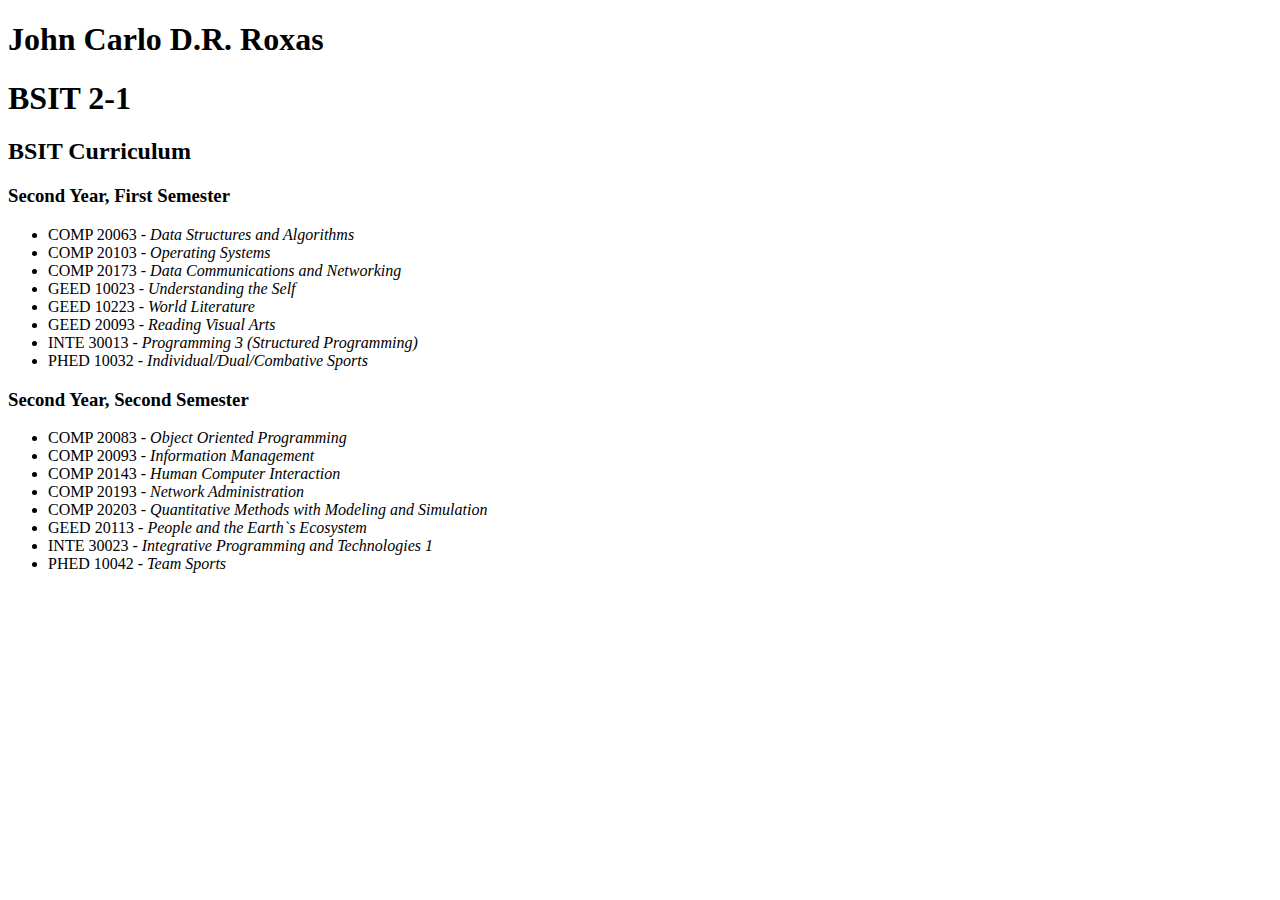
==== index.html @ a17a866a "Add files via upload" ====
<!DOCTYPE html>
<html lang="en">

<head>
    <meta charset="UTF-8">
    <meta http-equiv="X-UA-Compatible" content="IE=edge">
    <meta name="viewport" content="width=device-width, initial-scale=1.0">
    <link rel="shortcut icon" href="isitelogo.png" type="image/x-icon?">
    <title>BSIT_Curriculum</title>
</head>

<body>
    <h1>John Carlo D.R. Roxas</h1>
    <h1>BSIT 2-1</h1>
    <h2>BSIT Curriculum</h2>
    <h3>Second Year, First Semester</h3>


    <ul>
        <li>COMP 20063 - <i> Data Structures and Algorithms </i></li>
        <li>COMP 20103 - <i> Operating Systems </i></li>
        <li>COMP 20173 - <i> Data Communications and Networking </i></li>
        <li>GEED 10023 - <i> Understanding the Self </i></li>
        <li>GEED 10223 - <i> World Literature </i></li>
        <li>GEED 20093 - <i> Reading Visual Arts </i></li>
        <li>INTE 30013 - <i> Programming 3 (Structured Programming) </i></li>
        <li>PHED 10032 - <i> Individual/Dual/Combative Sports </i></li>
    </ul>

    <h3>Second Year, Second Semester</h3>

    <ul>
        <li>COMP 20083 - <i>Object Oriented Programming</i></li>
        <li>COMP 20093 - <i>Information Management</i></li>
        <li>COMP 20143 - <i>Human Computer Interaction </i></li>
        <li>COMP 20193 - <i>Network Administration </i></li>
        <li>COMP 20203 - <i>Quantitative Methods with Modeling and Simulation</i></li>
        <li>GEED 20113 - <i>People and the Earth`s Ecosystem</i></li>
        <li>INTE 30023 - <i>Integrative Programming and Technologies 1 </i></li>
        <li>PHED 10042 - <i>Team Sports</i></li>
    </ul>

</body>

</html>
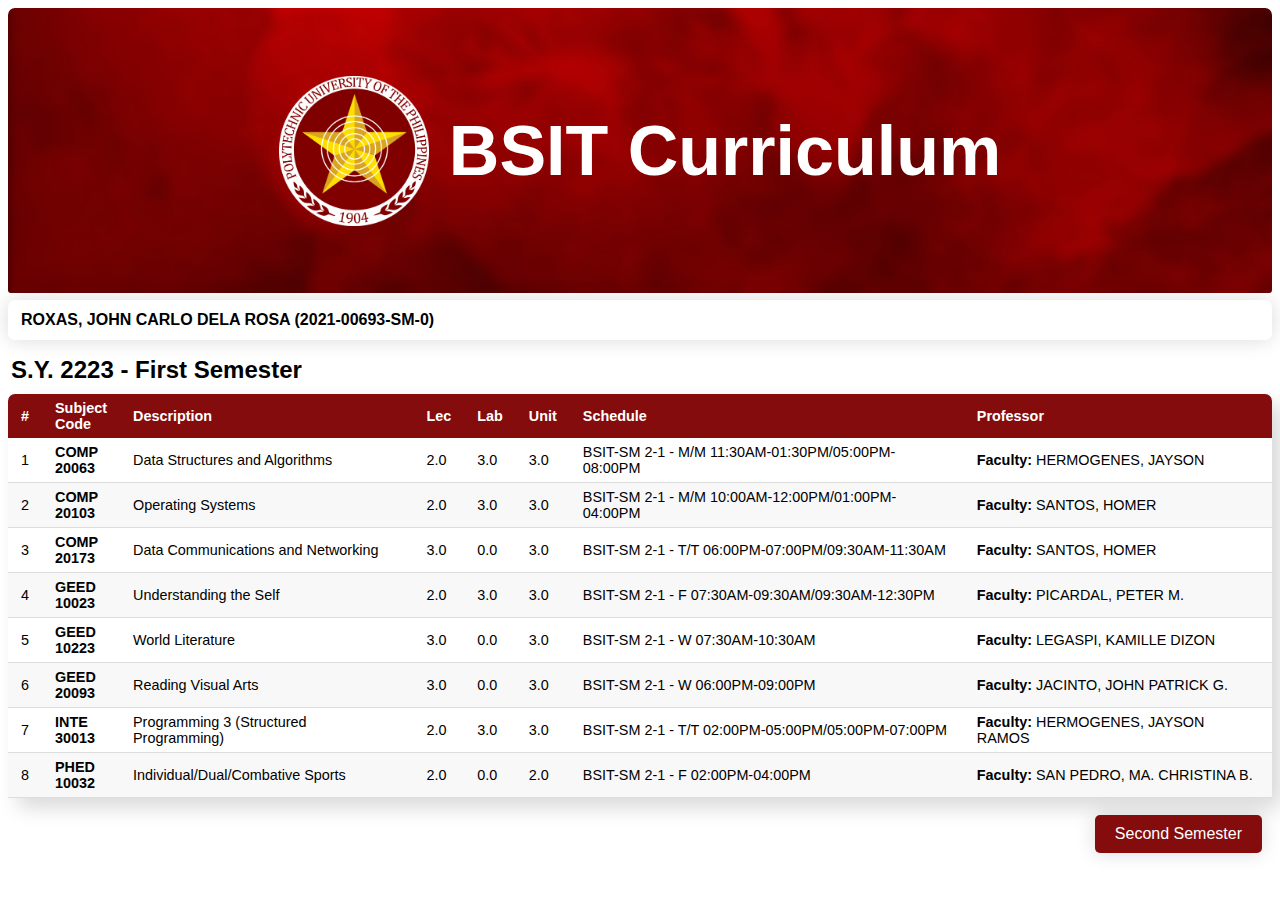
==== commit 9dfad030: "Add files via upload" ====
--- a/index.html
+++ b/index.html
@@ -2,43 +2,150 @@
 <html lang="en">
 
 <head>
+
     <meta charset="UTF-8">
     <meta http-equiv="X-UA-Compatible" content="IE=edge">
     <meta name="viewport" content="width=device-width, initial-scale=1.0">
-    <link rel="shortcut icon" href="isitelogo.png" type="image/x-icon?">
-    <title>BSIT_Curriculum</title>
+    <title>BSIT Curriculum</title>
+    <link rel="stylesheet" href="style.css">
+    <link rel="shortcut icon" href="pngkey.com-phillies-logo-png-528919.png" type="image/x-icon?">
 </head>
 
 <body>
-    <h1>John Carlo D.R. Roxas</h1>
-    <h1>BSIT 2-1</h1>
-    <h2>BSIT Curriculum</h2>
-    <h3>Second Year, First Semester</h3>
+
+    <div class="bg-image">
+
+        <div class="logo"></div>
+
+        <div class="h1">
+            <h1>BSIT Curriculum</h1>
+        </div>
+    </div>
+    <div>
+
+        <table class="name-section">
+            <thead>
+                <tr>
+                    <th>ROXAS, JOHN CARLO DELA ROSA (2021-00693-SM-0)</th>
+                </tr>
+            </thead>
 
 
-    <ul>
-        <li>COMP 20063 - <i> Data Structures and Algorithms </i></li>
-        <li>COMP 20103 - <i> Operating Systems </i></li>
-        <li>COMP 20173 - <i> Data Communications and Networking </i></li>
-        <li>GEED 10023 - <i> Understanding the Self </i></li>
-        <li>GEED 10223 - <i> World Literature </i></li>
-        <li>GEED 20093 - <i> Reading Visual Arts </i></li>
-        <li>INTE 30013 - <i> Programming 3 (Structured Programming) </i></li>
-        <li>PHED 10032 - <i> Individual/Dual/Combative Sports </i></li>
-    </ul>
+    </div>
 
-    <h3>Second Year, Second Semester</h3>
+    <table class="sem">
+        <thead>
+            <tr>
+                <th>S.Y. 2223 - First Semester</th>
 
-    <ul>
-        <li>COMP 20083 - <i>Object Oriented Programming</i></li>
-        <li>COMP 20093 - <i>Information Management</i></li>
-        <li>COMP 20143 - <i>Human Computer Interaction </i></li>
-        <li>COMP 20193 - <i>Network Administration </i></li>
-        <li>COMP 20203 - <i>Quantitative Methods with Modeling and Simulation</i></li>
-        <li>GEED 20113 - <i>People and the Earth`s Ecosystem</i></li>
-        <li>INTE 30023 - <i>Integrative Programming and Technologies 1 </i></li>
-        <li>PHED 10042 - <i>Team Sports</i></li>
-    </ul>
+            </tr>
+
+        </thead>
+        </div>
+
+        <table class="content-table">
+            <thead>
+                <tr>
+                    <th>#</th>
+                    <th>Subject<br>Code</th>
+                    <th>Description</th>
+                    <th>Lec</th>
+                    <th>Lab</th>
+                    <th>Unit</th>
+                    <th>Schedule</th>
+                    <th>Professor</th>
+
+                </tr>
+            </thead>
+            <tbody>
+                <tr>
+                    <td>1</td>
+                    <td><b>COMP<br>20063</b></td>
+                    <td>Data Structures and Algorithms</td>
+                    <td>2.0</td>
+                    <td>3.0</td>
+                    <td>3.0</td>
+                    <td>BSIT-SM 2-1 - M/M 11:30AM-01:30PM/05:00PM-08:00PM</td>
+                    <td><b>Faculty: </b>HERMOGENES, JAYSON</td>
+                </tr>
+                <tr class="active-row">
+                    <td>2</td>
+                    <td><b>COMP<br>20103</b></td>
+                    <td>Operating Systems</td>
+                    <td>2.0</td>
+                    <td>3.0</td>
+                    <td>3.0</td>
+                    <td> BSIT-SM 2-1 - M/M 10:00AM-12:00PM/01:00PM-04:00PM</td>
+                    <td><b>Faculty: </b>SANTOS, HOMER</td>
+                </tr>
+                <tr>
+                    <td>3</td>
+                    <td><b>COMP<br>20173</b></td>
+                    <td>Data Communications and Networking</td>
+                    <td>3.0</td>
+                    <td>0.0</td>
+                    <td>3.0</td>
+                    <td>BSIT-SM 2-1 - T/T 06:00PM-07:00PM/09:30AM-11:30AM</td>
+                    <td><b>Faculty: </b>SANTOS, HOMER</td>
+                </tr>
+
+                <tr>
+                    <td>4</td>
+                    <td><b>GEED<br>10023</b></td>
+                    <td>Understanding the Self</td>
+                    <td>2.0</td>
+                    <td>3.0</td>
+                    <td>3.0</td>
+                    <td>BSIT-SM 2-1 - F 07:30AM-09:30AM/09:30AM-12:30PM</td>
+                    <td><b>Faculty: </b>PICARDAL, PETER M.</td>
+                </tr>
+                <tr>
+                    <td>5</td>
+                    <td><b>GEED<br>10223</b></td>
+                    <td>World Literature </td>
+                    <td>3.0</td>
+                    <td>0.0</td>
+                    <td>3.0</td>
+                    <td> BSIT-SM 2-1 - W 07:30AM-10:30AM</td>
+                    <td><b>Faculty: </b>LEGASPI, KAMILLE DIZON</td>
+                </tr>
+                <tr>
+                    <td>6</td>
+                    <td><b>GEED<br>20093</b></td>
+                    <td> Reading Visual Arts</td>
+                    <td>3.0</td>
+                    <td>0.0</td>
+                    <td>3.0</td>
+                    <td>BSIT-SM 2-1 - W 06:00PM-09:00PM</td>
+                    <td><b>Faculty: </b>JACINTO, JOHN PATRICK G.</td>
+                </tr>
+                <tr>
+                    <td>7</td>
+                    <td><b>INTE<br>30013</b></td>
+                    <td>Programming 3 (Structured Programming)</td>
+                    <td>2.0</td>
+                    <td>3.0</td>
+                    <td>3.0</td>
+                    <td>BSIT-SM 2-1 - T/T 02:00PM-05:00PM/05:00PM-07:00PM</td>
+                    <td><b>Faculty: </b>HERMOGENES, JAYSON RAMOS</td>
+                </tr>
+                <tr>
+                    <td>8</td>
+                    <td><b>PHED<br>10032</b></td>
+                    <td>Individual/Dual/Combative Sports</td>
+                    <td>2.0</td>
+                    <td>0.0</td>
+                    <td>2.0</td>
+                    <td>BSIT-SM 2-1 - F 02:00PM-04:00PM</td>
+                    <td><b>Faculty: </b>SAN PEDRO, MA. CHRISTINA B. </td>
+                </tr>
+            </tbody>
+        </table>
+
+        <button class="button" onclick="document.location='secondsem.html'">Second Semester</button>
+
+        </div>
+
 
 </body>
 
--- a/style.css
+++ b/style.css
@@ -0,0 +1,101 @@
+* {
+  /* Change your font family */
+  font-family: 'Segoe UI', Tahoma, Geneva, Verdana, sans-serif
+}
+
+.bg-image {
+  background-image: url('bg.png');
+  background-size: cover;
+  background-position: center;
+  height: 285px;
+  display: flex;
+  align-items: center;
+  justify-content: center;
+  border-radius: 7px 7px 3px 3px;
+}
+
+.button {
+  text-decoration: none;
+  display: block;
+  padding: 10px 20px;
+  background-color: #850c0c;
+  color: #fff;
+  font-size: 16px;
+  border: none;
+  border-radius: 5px;
+  overflow: hidden;
+  box-shadow: 0 0 20px rgba(0, 0, 0, 0.15);
+  cursor: pointer;
+  margin: 10px;
+  transition: background-color 0.3s ease;
+  float: right;
+}
+
+.button:hover {
+  background-color: #a30101;
+}
+
+
+
+.logo {
+  background-image: url('pngkey.com-phillies-logo-png-528919.png');
+  background-repeat: no-repeat;
+  background-size: 150px;
+  width: 150px;
+  height: 150px;
+  margin-right: 20px;
+}
+
+.name-section {
+  text-align: left;
+  padding: 8px 10px;
+  margin: 7px 0;
+  font-size: 1.0em;
+  min-width: 100%;
+  border-radius: 7px 7px 7px 7px;
+  overflow: hidden;
+  box-shadow: 0 0 20px rgba(0, 0, 0, 0.15);
+}
+
+.sem {
+  text-align: left;
+  font-size: 1.5em;
+  margin-right: 50%;
+  padding-top: 0.5%;
+}
+
+.h1 {
+  color: #ffffff;
+  font-size: 35px;
+}
+
+
+.content-table {
+  border-collapse: collapse;
+  margin: 7px 0;
+  font-size: 0.9em;
+  min-width: 100%;
+  border-radius: 7px 7px 0 0;
+  overflow: hidden;
+  box-shadow: 10px 10px 20px rgba(0, 0, 0, 0.15);
+}
+
+.content-table thead tr {
+  background-color: #850c0c;
+  color: #ffffff;
+  text-align: left;
+  font-weight: bold;
+}
+
+.content-table th,
+.content-table td {
+  padding: 6px 13px;
+}
+
+.content-table tbody tr {
+  border-bottom: 1px solid #dddddd;
+}
+
+.content-table tbody tr:nth-of-type(even) {
+  background-color: #f8f8f8;
+}